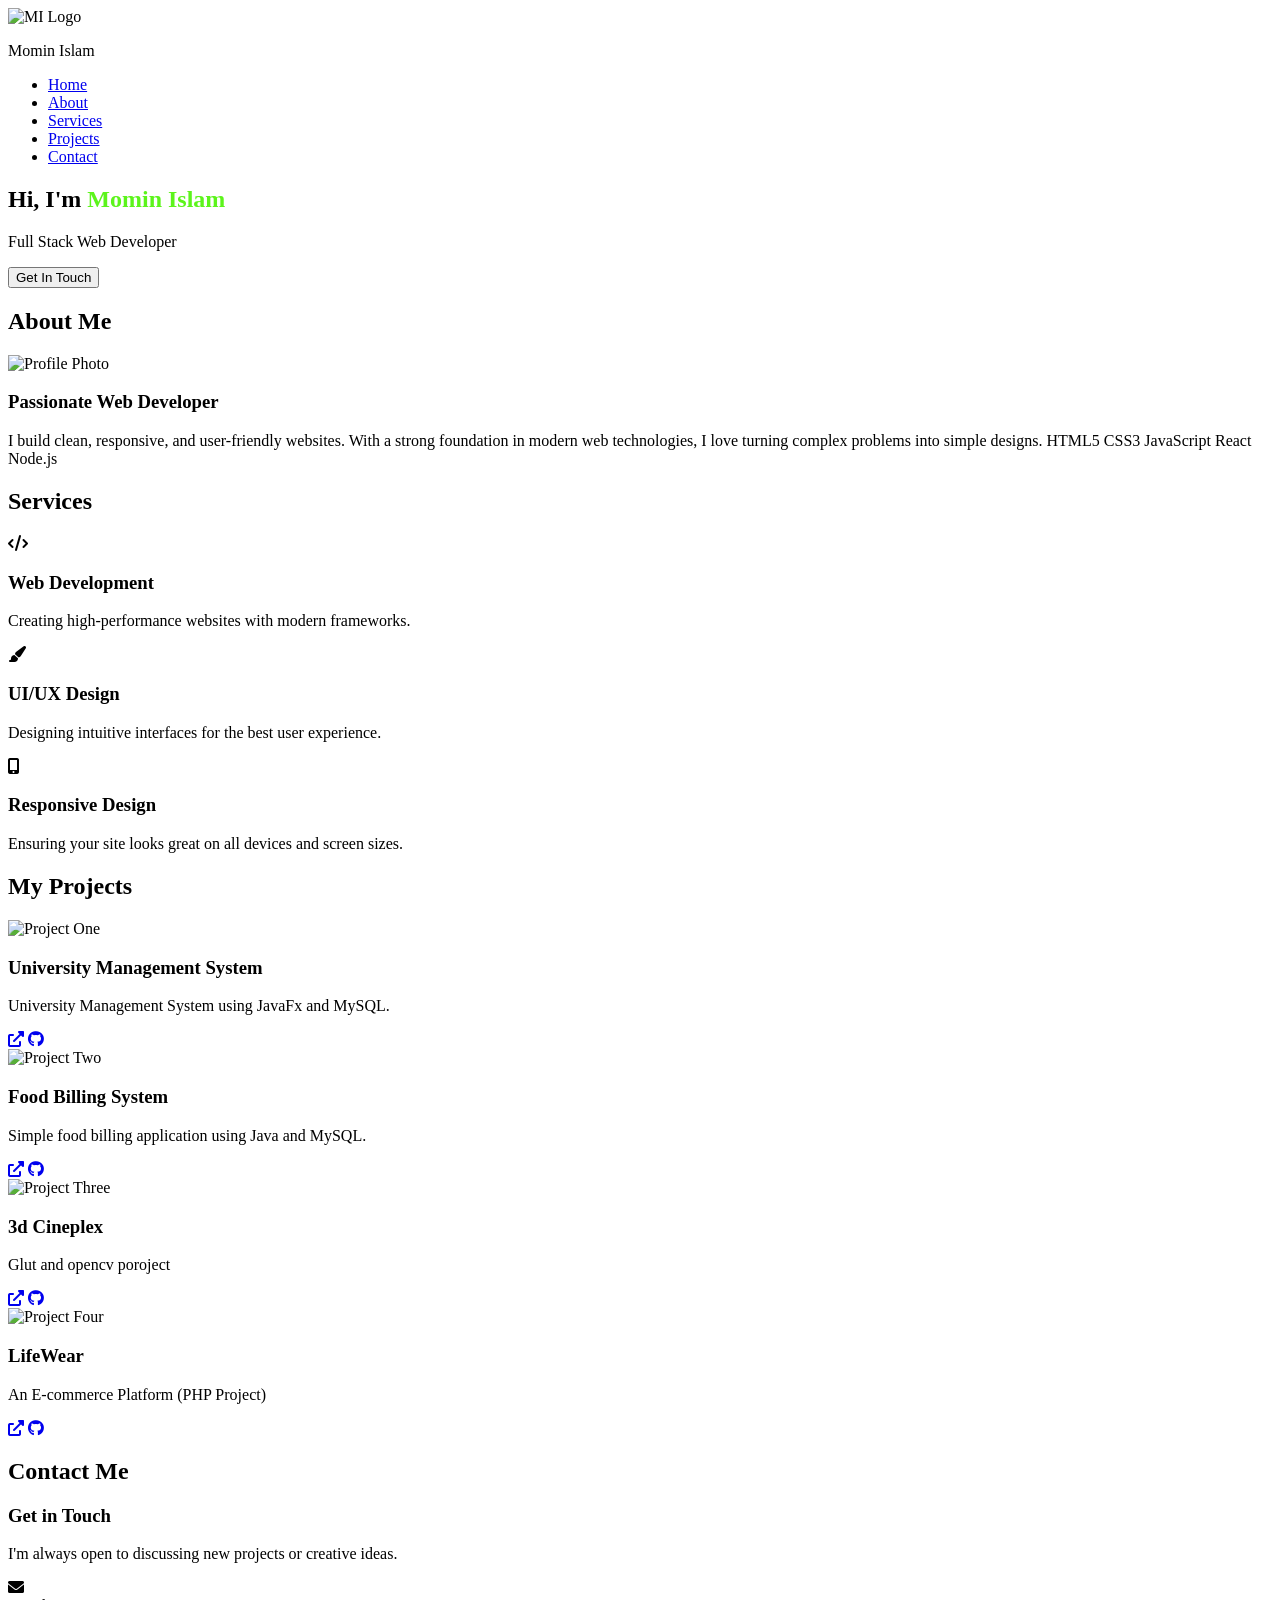
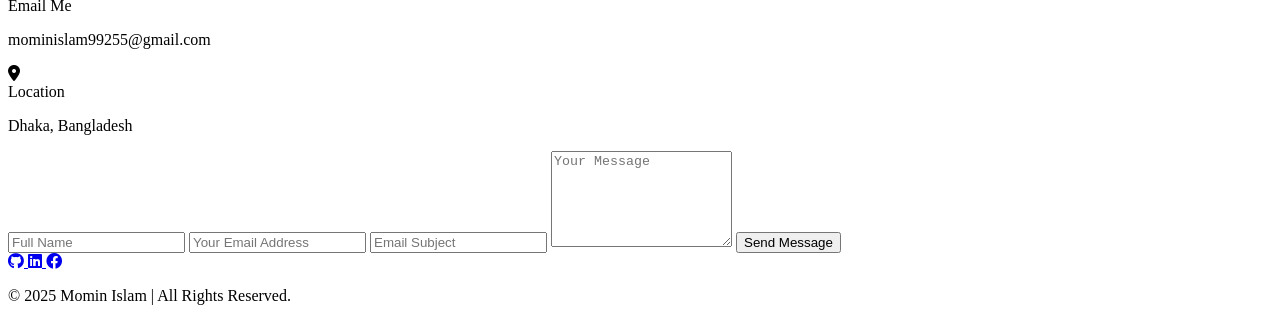
==== Portfolio/src/main/resources/templates/index.html @ 84894226 "First Upload" ====
<!DOCTYPE html>
<html lang="en">
<head>
    <meta charset="UTF-8">
    <meta name="viewport" content="width=device-width, initial-scale=1.0">
    <title>Momin Islam - portfolio</title>
    <link rel="stylesheet" href="/css/style.css">
    <link rel="stylesheet" href="https://cdnjs.cloudflare.com/ajax/libs/font-awesome/6.0.0/css/all.min.css">

    <link rel="icon" type="image/x-icon" href="/images/Momin favicon-modified.png">
</head>
<body>
<header>
    <div class="nav">
        <div class="logo">
            <img class="nav-logo" src="/images/Screenshot 2025-12-27 183010.png" alt="MI Logo">
            <p>Momin Islam</p>
        </div>
        <div class="nav-links">
            <ul>
                <li><a href="#home">Home</a></li>
                <li><a href="#about">About</a></li>
                <li><a href="#services">Services</a></li>
                <li><a href="#portfolio">Projects</a></li>
                <li><a href="#contact">Contact</a></li>
            </ul>
        </div>
    </div>
</header>

<section id="home" class="hero">
    <h2>Hi, I'm <b style="color: rgb(92, 244, 27);">Momin Islam</b></h2>
    <p>Full Stack Web Developer</p>
    <button>Get In Touch</button>
</section>

<section class="about" id="about">
    <div class="about-img">
        <h2>About Me</h2>
        <img src="/images/Whisk_d2bf2dc618d785eb7a149cbbd1be9b23eg.jpeg" alt="Profile Photo">
    </div>
    <div class="about-desc">
        <h3>Passionate Web Developer</h3>
        <p>I build clean, responsive, and user-friendly websites. With a strong foundation in modern web technologies, I love turning complex problems into simple designs.
            HTML5 CSS3 JavaScript React Node.js</p>
    </div>
</section>

<section class="services" id="services">
    <h2>Services</h2>

    <div class="services-container">
        <div class="service-box">
            <i class="fa-solid fa-code"></i>
            <h3>Web Development</h3>
            <p>Creating high-performance websites with modern frameworks.</p>
        </div>

        <div class="service-box">
            <i class="fa-solid fa-paintbrush"></i>
            <h3>UI/UX Design</h3>
            <p>Designing intuitive interfaces for the best user experience.</p>
        </div>

        <div class="service-box">
            <i class="fa-solid fa-mobile-screen-button"></i>
            <h3>Responsive Design</h3>
            <p>Ensuring your site looks great on all devices and screen sizes.</p>
        </div>
    </div>
</section>

<!-- portfolio -->
<section class="portfolio" id="portfolio">
    <h2>My Projects</h2>

    <div class="portfolio-container">
        <div class="portfolio-box">
            <img src="/images/ums.png" alt="Project One">
            <div class="portfolio-layer">
                <h3>University Management System</h3>
                <p>University Management System using JavaFx and MySQL.</p>
                <div class="layer-icons">
                    <a href="https://youtu.be/6R_T65jOmxk" target="_blank" title="Live View"><i class="fa-solid fa-up-right-from-square"></i></a>
                    <a href="https://github.com/momin99255/University-Management-System" target="_blank" title="GitHub Repo"><i class="fa-brands fa-github"></i></a>
                </div>
            </div>
        </div>

        <div class="portfolio-box">
            <img src="/images/foodBillingSystem.png" alt="Project Two">
            <div class="portfolio-layer">
                <h3>Food Billing System</h3>
                <p>Simple food billing application using Java and MySQL.</p>
                <div class="layer-icons">
                    <a href="https://youtu.be/uqQDwSJg6dU?si=6VJOI2dzJP--ApdS" target="_blank" title="Live View"><i class="fa-solid fa-up-right-from-square"></i></a>
                    <a href="https://github.com/momin99255/Food-Billing-System"><i class="fa-brands fa-github"></i></a>
                </div>
            </div>
        </div>

        <div class="portfolio-box">
            <img src="images/cineplex.png" alt="Project Three">
            <div class="portfolio-layer">
                <h3>3d Cineplex</h3>
                <p>Glut and opencv poroject</p>
                <div class="layer-icons">
                    <a href="https://youtu.be/aJ0M3LzEzvg?si=oVxqTI_VBUXV-UDs" target="_blank" title="Live View"><i class="fa-solid fa-up-right-from-square"></i></a>
                    <a href="https://github.com/momin99255/3d-Cineplex"><i class="fa-brands fa-github"></i></a>
                </div>
            </div>
        </div>

        <div class="portfolio-box">
            <img src="images/lifewear.png" alt="Project Four">
            <div class="portfolio-layer">
                <h3>LifeWear</h3>
                <p>An E-commerce Platform (PHP Project)</p>
                <div class="layer-icons">
                    <a href="https://life-wear-ecommerce.onrender.com/" target="_blank" title="Live View"><i class="fa-solid fa-up-right-from-square"></i></a>
                    <a href="https://github.com/momin99255/Life-wear-ecommerce"><i class="fa-brands fa-github"></i></a>
                </div>
            </div>
        </div>
    </div>
</section>

<section class="contact" id="contact">
    <h2>Contact Me</h2>
    <div class="contact-wrapper">
        <div class="contact-info">
            <h3>Get in Touch</h3>
            <p>I'm always open to discussing new projects or creative ideas.</p>
            <div class="info-item">
                <i class="fa-solid fa-envelope"></i>
                <div>
                    <span>Email Me</span>
                    <p>mominislam99255@gmail.com</p>
                </div>
            </div>
            <div class="info-item">
                <i class="fa-solid fa-location-dot"></i>
                <div>
                    <span>Location</span>
                    <p>Dhaka, Bangladesh</p>
                </div>
            </div>
        </div>

        <div class="contact-form">
            <form action="https://formspree.io/f/mzdbrara" method="POST">
                <input type="text" name="name" placeholder="Full Name" required>
                <input type="email" name="email" placeholder="Your Email Address" required>
                <input type="text" name="subject" placeholder="Email Subject" required>
                <textarea name="message" rows="6" placeholder="Your Message" required></textarea>
                <button type="submit" class="btn">Send Message</button>
            </form>
        </div>
    </div>
</section>
<script src="/js/script.js"></script>

<footer>
    <div class="footer-container">
        <div class="social-links">
            <a href="https://github.com/momin99255" target="_blank" title="GitHub">
                <i class="fa-brands fa-github"></i>
            </a>
            <a href="https://linkedin.com/in/md-mominul-islam-1430502bb" target="_blank" title="LinkedIn">
                <i class="fa-brands fa-linkedin"></i>
            </a>
            <a href="https://facebook.com/momin.mini.10" target="_blank" title="Facebook">
                <i class="fa-brands fa-facebook"></i>
            </a>
        </div>

        <div class="copyright">
            <p>&copy; 2025 <span>Momin Islam</span> | All Rights Reserved.</p>
        </div>
    </div>
</footer>
</body>
</html>
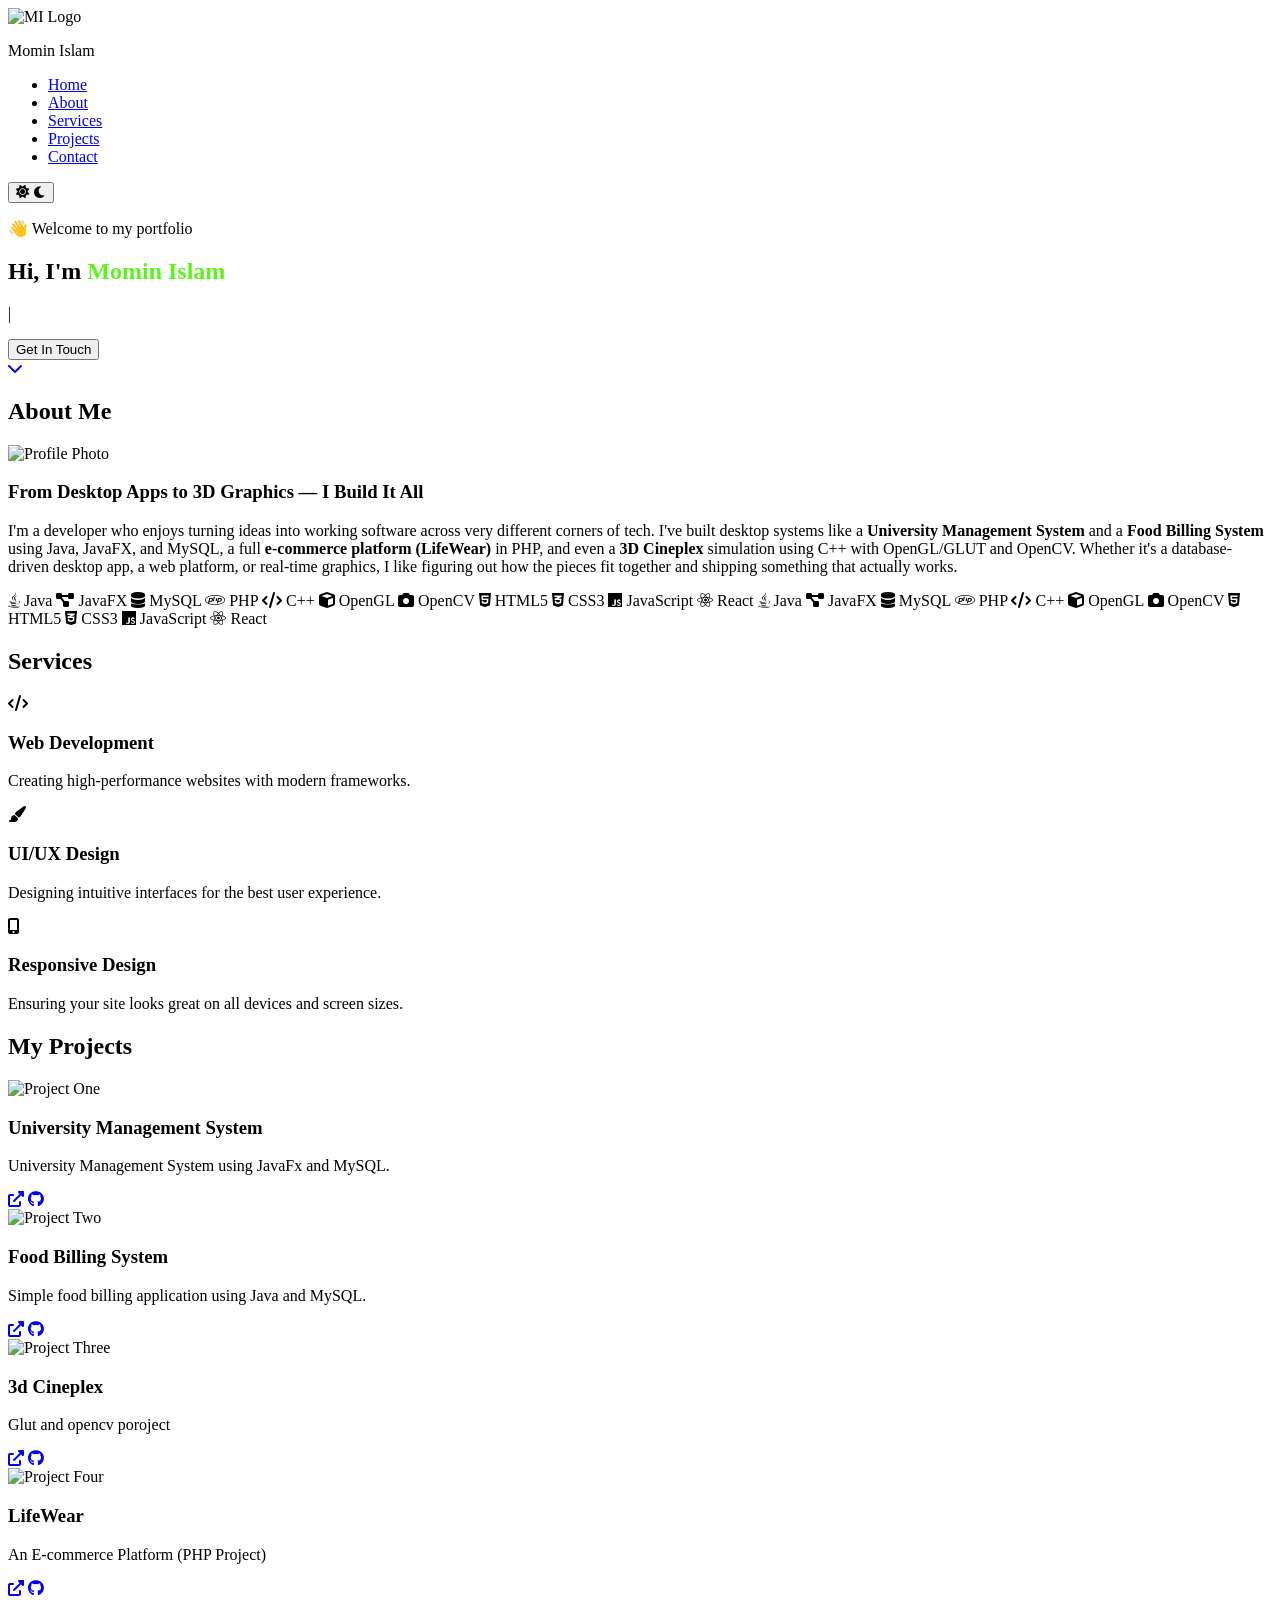
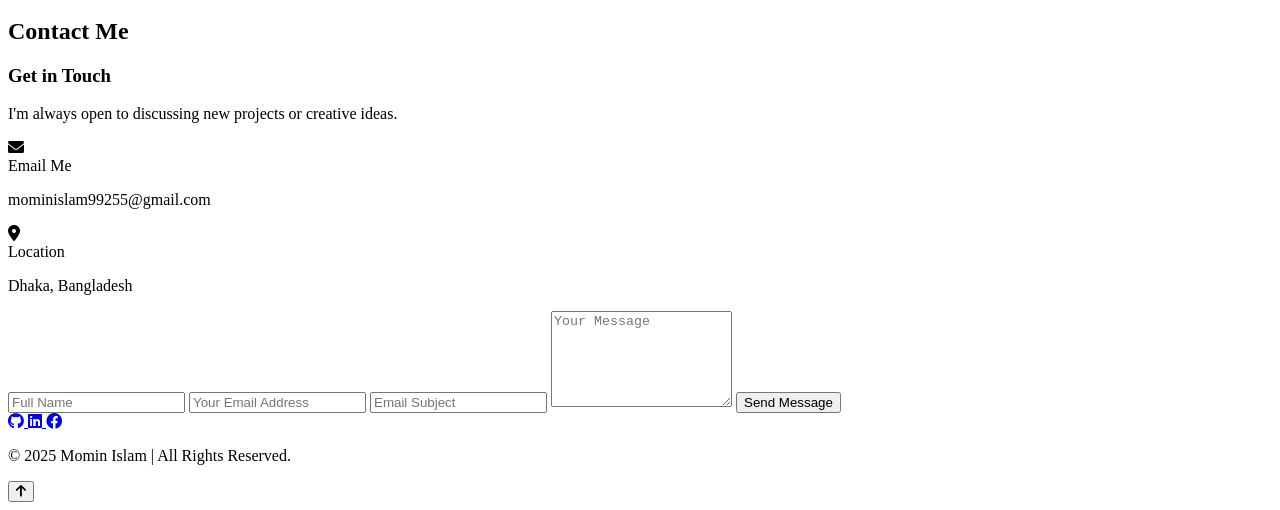
==== commit 86a19d7c: "spring boot flio update" ====
--- a/Portfolio/src/main/resources/templates/index.html
+++ b/Portfolio/src/main/resources/templates/index.html
@@ -4,14 +4,21 @@
     <meta charset="UTF-8">
     <meta name="viewport" content="width=device-width, initial-scale=1.0">
     <title>Momin Islam - portfolio</title>
+    <link rel="preconnect" href="https://fonts.googleapis.com">
+    <link rel="preconnect" href="https://fonts.gstatic.com" crossorigin>
+    <link href="https://fonts.googleapis.com/css2?family=Poppins:wght@500;600;700;800&family=Inter:wght@400;500;600&display=swap" rel="stylesheet">
     <link rel="stylesheet" href="/css/style.css">
     <link rel="stylesheet" href="https://cdnjs.cloudflare.com/ajax/libs/font-awesome/6.0.0/css/all.min.css">
 
     <link rel="icon" type="image/x-icon" href="/images/Momin favicon-modified.png">
 </head>
 <body>
+
+<!-- Scroll progress bar -->
+<div class="scroll-progress"><div id="scroll-progress-bar"></div></div>
+
 <header>
-    <div class="nav">
+    <div class="nav" id="mainNav">
         <div class="logo">
             <img class="nav-logo" src="/images/Screenshot 2025-12-27 183010.png" alt="MI Logo">
             <p>Momin Islam</p>
@@ -25,44 +32,98 @@
                 <li><a href="#contact">Contact</a></li>
             </ul>
         </div>
+        <button id="theme-toggle" class="theme-toggle" aria-label="Toggle dark mode" title="Toggle dark mode">
+            <span class="theme-toggle-track">
+                <i class="fa-solid fa-sun theme-icon theme-icon-sun"></i>
+                <i class="fa-solid fa-moon theme-icon theme-icon-moon"></i>
+                <span class="theme-toggle-thumb"></span>
+            </span>
+        </button>
     </div>
 </header>
 
 <section id="home" class="hero">
-    <h2>Hi, I'm <b style="color: rgb(92, 244, 27);">Momin Islam</b></h2>
-    <p>Full Stack Web Developer</p>
-    <button>Get In Touch</button>
+    <div class="hero-bg"></div>
+    <div class="hero-overlay"></div>
+    <div class="hero-blob blob-1"></div>
+    <div class="hero-blob blob-2"></div>
+
+    <div class="hero-content">
+        <p class="hero-eyebrow anim-pop" data-delay="0">👋 Welcome to my portfolio</p>
+        <h2 class="anim-pop" data-delay="150">Hi, I'm <b style="color: rgb(92, 244, 27);">Momin Islam</b></h2>
+        <p class="hero-typed anim-pop" data-delay="300">
+            <span id="typed-text"></span><span class="typed-cursor">|</span>
+        </p>
+        <button class="anim-pop" data-delay="450">Get In Touch</button>
+    </div>
+
+    <a href="#about" class="scroll-down" aria-label="Scroll down">
+        <i class="fa-solid fa-chevron-down"></i>
+    </a>
 </section>
 
 <section class="about" id="about">
     <div class="about-img">
-        <h2>About Me</h2>
-        <img src="/images/Whisk_d2bf2dc618d785eb7a149cbbd1be9b23eg.jpeg" alt="Profile Photo">
+        <h2 class="reveal">About Me</h2>
+        <img class="reveal reveal-scale" src="/images/Whisk_d2bf2dc618d785eb7a149cbbd1be9b23eg.jpeg" alt="Profile Photo">
     </div>
     <div class="about-desc">
-        <h3>Passionate Web Developer</h3>
-        <p>I build clean, responsive, and user-friendly websites. With a strong foundation in modern web technologies, I love turning complex problems into simple designs.
-            HTML5 CSS3 JavaScript React Node.js</p>
+        <h3 class="reveal">From Desktop Apps to 3D Graphics — I Build It All</h3>
+        <p class="reveal">
+            I'm a developer who enjoys turning ideas into working software across very different corners of tech.
+            I've built desktop systems like a <strong>University Management System</strong> and a
+            <strong>Food Billing System</strong> using Java, JavaFX, and MySQL, a full <strong>e-commerce platform
+            (LifeWear)</strong> in PHP, and even a <strong>3D Cineplex</strong> simulation using C++ with OpenGL/GLUT
+            and OpenCV. Whether it's a database-driven desktop app, a web platform, or real-time graphics, I like
+            figuring out how the pieces fit together and shipping something that actually works.
+        </p>
+        <div class="tech-marquee reveal">
+            <div class="tech-track">
+                <span><i class="fa-brands fa-java"></i> Java</span>
+                <span><i class="fa-solid fa-diagram-project"></i> JavaFX</span>
+                <span><i class="fa-solid fa-database"></i> MySQL</span>
+                <span><i class="fa-brands fa-php"></i> PHP</span>
+                <span><i class="fa-solid fa-code"></i> C++</span>
+                <span><i class="fa-solid fa-cube"></i> OpenGL</span>
+                <span><i class="fa-solid fa-camera"></i> OpenCV</span>
+                <span><i class="fa-brands fa-html5"></i> HTML5</span>
+                <span><i class="fa-brands fa-css3-alt"></i> CSS3</span>
+                <span><i class="fa-brands fa-js"></i> JavaScript</span>
+                <span><i class="fa-brands fa-react"></i> React</span>
+                <!-- duplicate set for seamless loop -->
+                <span><i class="fa-brands fa-java"></i> Java</span>
+                <span><i class="fa-solid fa-diagram-project"></i> JavaFX</span>
+                <span><i class="fa-solid fa-database"></i> MySQL</span>
+                <span><i class="fa-brands fa-php"></i> PHP</span>
+                <span><i class="fa-solid fa-code"></i> C++</span>
+                <span><i class="fa-solid fa-cube"></i> OpenGL</span>
+                <span><i class="fa-solid fa-camera"></i> OpenCV</span>
+                <span><i class="fa-brands fa-html5"></i> HTML5</span>
+                <span><i class="fa-brands fa-css3-alt"></i> CSS3</span>
+                <span><i class="fa-brands fa-js"></i> JavaScript</span>
+                <span><i class="fa-brands fa-react"></i> React</span>
+            </div>
+        </div>
     </div>
 </section>
 
 <section class="services" id="services">
-    <h2>Services</h2>
+    <h2 class="reveal">Services</h2>
 
     <div class="services-container">
-        <div class="service-box">
+        <div class="service-box reveal" data-delay="0">
             <i class="fa-solid fa-code"></i>
             <h3>Web Development</h3>
             <p>Creating high-performance websites with modern frameworks.</p>
         </div>
 
-        <div class="service-box">
+        <div class="service-box reveal" data-delay="120">
             <i class="fa-solid fa-paintbrush"></i>
             <h3>UI/UX Design</h3>
             <p>Designing intuitive interfaces for the best user experience.</p>
         </div>
 
-        <div class="service-box">
+        <div class="service-box reveal" data-delay="240">
             <i class="fa-solid fa-mobile-screen-button"></i>
             <h3>Responsive Design</h3>
             <p>Ensuring your site looks great on all devices and screen sizes.</p>
@@ -72,10 +133,10 @@
 
 <!-- portfolio -->
 <section class="portfolio" id="portfolio">
-    <h2>My Projects</h2>
+    <h2 class="reveal">My Projects</h2>
 
     <div class="portfolio-container">
-        <div class="portfolio-box">
+        <div class="portfolio-box reveal tilt-card" data-delay="0">
             <img src="/images/ums.png" alt="Project One">
             <div class="portfolio-layer">
                 <h3>University Management System</h3>
@@ -87,7 +148,7 @@
             </div>
         </div>
 
-        <div class="portfolio-box">
+        <div class="portfolio-box reveal tilt-card" data-delay="100">
             <img src="/images/foodBillingSystem.png" alt="Project Two">
             <div class="portfolio-layer">
                 <h3>Food Billing System</h3>
@@ -99,7 +160,7 @@
             </div>
         </div>
 
-        <div class="portfolio-box">
+        <div class="portfolio-box reveal tilt-card" data-delay="200">
             <img src="images/cineplex.png" alt="Project Three">
             <div class="portfolio-layer">
                 <h3>3d Cineplex</h3>
@@ -111,7 +172,7 @@
             </div>
         </div>
 
-        <div class="portfolio-box">
+        <div class="portfolio-box reveal tilt-card" data-delay="300">
             <img src="images/lifewear.png" alt="Project Four">
             <div class="portfolio-layer">
                 <h3>LifeWear</h3>
@@ -179,5 +240,10 @@
         </div>
     </div>
 </footer>
+
+<button id="back-to-top" class="back-to-top" aria-label="Back to top">
+    <i class="fa-solid fa-arrow-up"></i>
+</button>
+
 </body>
 </html>
